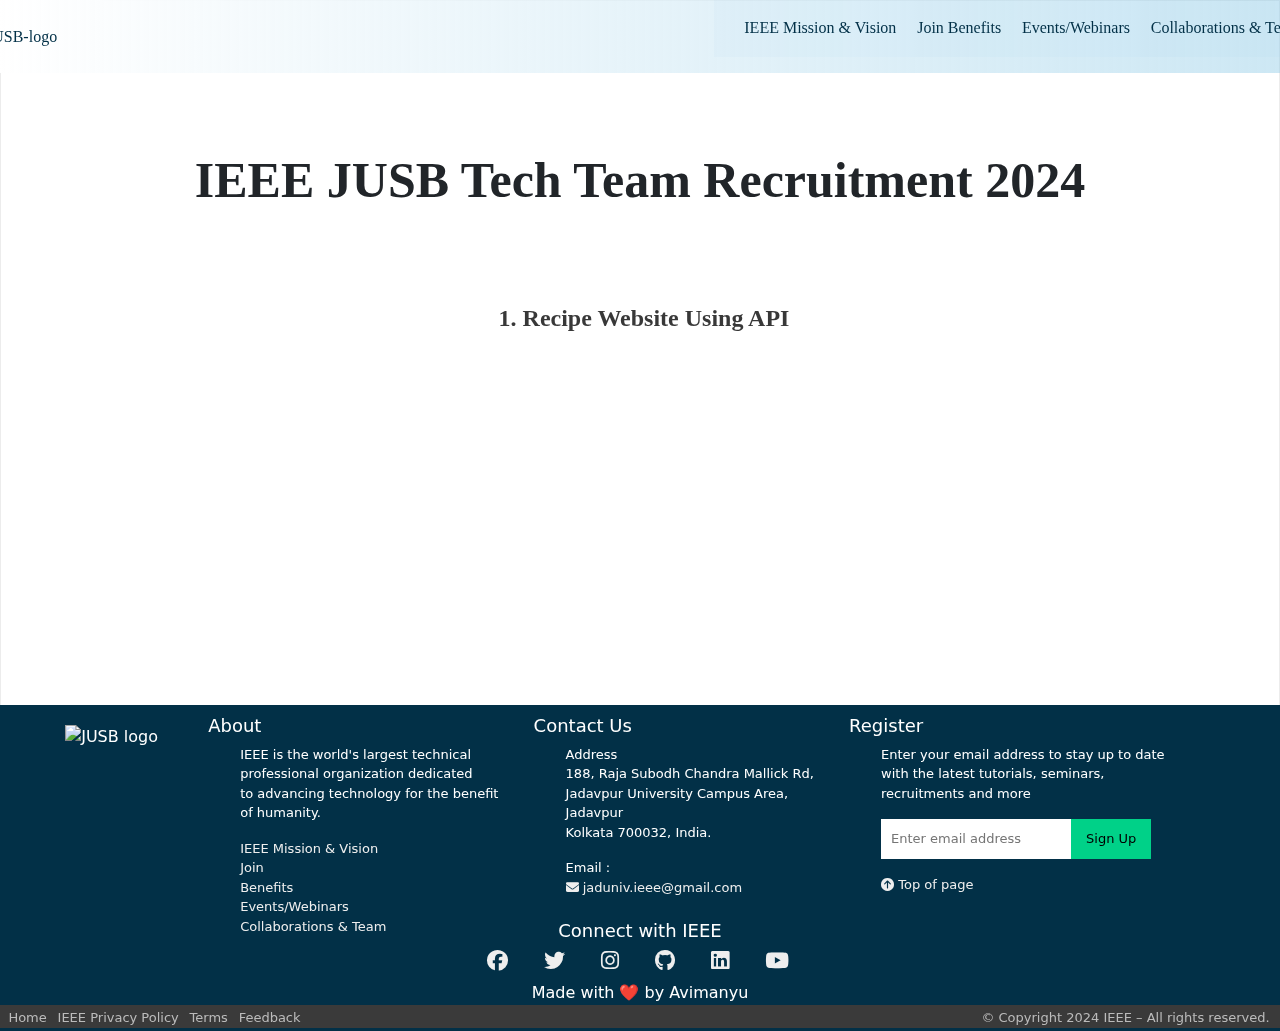
==== index.html @ 87876b05 "changed the name of web.html to index.html" ====
<!DOCTYPE html>
<html>
    <head>
        <title>Web page</title>
        <meta charset="UTF-8">
        <meta name="viewport" content="width=device-width, initial-scale=1.0">
        <link rel="stylesheet" href="main_style.css">
        <link rel="stylesheet" href="https://cdnjs.cloudflare.com/ajax/libs/font-awesome/6.2.0/css/all.min.css">
        <link href="https://cdn.jsdelivr.net/npm/bootstrap@5.3.3/dist/css/bootstrap.min.css" class="max-h-10 brightness-0 invert grayscale" rel="stylesheet" integrity="sha384-QWTKZyjpPEjISv5WaRU9OFeRpok6YctnYmDr5pNlyT2bRjXh0JMhjY6hW+ALEwIH" crossorigin="anonymous">
        
    </head>
    <body>
        <div>
        <header class="page-header">
            <div class="container">
                <nav>
                    <div class="logo-container">
                      <a href="web.html">
                        <img width="178" height="30" src="https://www.ieee-jaduniv.in/assets/jusb_logo-j-rwjKVa.webp" class="logo" alt="JUSB-logo">
                      </a>
                    </div>
                    <ul class="heading-links">
                      <li><a href="">IEEE Mission & Vision</a></li>
                      <li><a href="">Join Benefits</a></li>
                      <li><a href="">Events/Webinars</a></li>
                      <li><a href="">Collaborations & Team</a></li>
                    </ul>
                </nav>
                  
            </div>
        </header></div>

        <section class="body">
            <div class="container container-max">
              <div class="text">
                <h2 class="heading">IEEE JUSB Tech Team Recruitment 2024</h2>
                <ol class="projects">
                <a href="recipe_page.html" rel="stylesheet"><li>Recipe Website Using API</li></a>                
            </div>
          </section>
        
          <section class="background">
            <img src="https://www.ieee-jaduniv.in/assets/12339248_945275338898078_4922629178692393455_o-5HziPx-4.jpg" height="device-height" width="device-width">
          </section>
        <div class="container-foot"></div>
        <footer>
            
            <section class="ft-main">
                <div class="ft-main item">
                    <img src="https://www.ieee-jaduniv.in/assets/jusb_logo-j-rwjKVa.webp" class="image" alt="JUSB logo">
                </div>
                <div class="ft-main-item">
                    
                    <h5 class="ft-title">About</h5>
                    <ul>
                        <p>IEEE is the world's largest technical 
                        <br>professional organization dedicated 
                        <br>to advancing technology for the benefit
                        <br>of humanity.</p>
                        <li><a href="#">IEEE Mission & Vision</a></li>
                        <li><a href="#">Join</a></li>
                        <li><a href="#">Benefits</a></li>
                        <li><a href="#">Events/Webinars</a></li>
                        <li><a href="#">Collaborations & Team</a></li>
                    </ul>
                </div>
            
                <div class="ft-main-item">
                    <h5 class="ft-title ">Contact Us</h5>
                    <ul>
                        <p>Address
                            <br>
                            188, Raja Subodh Chandra Mallick Rd,
                            <br>
                            Jadavpur University Campus Area,
                            <br>
                            Jadavpur
                            <br>
                            Kolkata 700032, India.</p>
                            <li>Email :</li>
                        <li><a href="#"><i class="fas fa-envelope"></i>  jaduniv.ieee@gmail.com</a></li>
                    </ul>
                </div>
            
                <div class="ft-main-item">
                <h5 class="ft-title">Register</h5>
                    <ul>
                    <p>Enter your email address to stay up to date
                        <br>
                        with the latest tutorials, seminars,
                        <br>
                        recruitments and more</p>
                    <form>
                        <input type="email" name="email" placeholder="Enter email address">
                        <button type="submit">Sign Up</button>
                    </form></ul>
                    <ul>
                        <a rel="stylesheet" href="#top"><i class="fas fa-circle-arrow-up"></i> Top of page</a></ul>
                </div>
                <section class="ft-main">
                    
                </section>
                <div class="ending"><div class="social">
                    
                    <h5 class="ft-title ">Connect with IEEE</h5>
                    <ul class="social-list">
                        <li><a href="#"><i class="fab fa-facebook"></i></a></li>
                        <li><a href="#"><i class="fab fa-twitter"></i></a></li>
                        <li><a href="#"><i class="fab fa-instagram"></i></a></li>
                        <li><a href="#"><i class="fab fa-github"></i></a></li>
                        <li><a href="#"><i class="fab fa-linkedin"></i></a></li>
                        <li><a href="#"><i class="fab fa-youtube"></i></a></li>
                    </ul>
                </div>

                <div class="ft-bottom">
                    <p class="end">Made with ❤️ by Avimanyu</p>
                </div>
              </div>
                
        </footer>
          <section class="ft-copyright">
            <ul class="ft-legal-list">
                <li class="home"><a href="#">Home</a></li>
                <li><a href="#">IEEE Privacy Policy</a></li>
                <li><a href="#">Terms</a></li>
                <li><a href="#">Feedback</a></li>
                <li class="copyright">© Copyright <span id="copyrightyear">2024</span> IEEE – All rights reserved.</li>
            </ul>
          </section>
    </body>
</html>
---- main_style.css ----
a {
    color: inherit;
    text-decoration: none;
}
ul {
    color: inherit;
    text-decoration: none;
}

header {
    background-image: linear-gradient(to right, white, #8ecae671);
  }
.page-header {
    position: absolute;
    top: 0;
    right: 0;
    left: 0;
    z-index: 1;
  }
  .logo{
    margin-left: -7rem;
  }
  .page-header nav {
    display: flex;
    align-items: center;
    justify-content: space-between;
    margin-right: -8.3rem;
  }

.page-header li{
    white-space: nowrap;   
    margin: 0.125rem 0.625rem;
    padding: 0.025rem;
}


.page-header a{
    text-decoration: none;
    color: #023047;
    font-family:Cambria, Cochin, Georgia, Times, 'Times New Roman', serif;
}
.heading-links a:nth-last-child(5) {
    flex: 1;
}
.heading-links a {
    position: relative;
    
  }
  
  .heading-links li a::after {
    content: "";
    display: block;
    width: 0;
    height: 1.3px;
    background-color:#023047;
    position: absolute;
    bottom: 0;
    left: 50%;
    transform: translateX(-50%);
    opacity: 0;
    transition: width 0.3s ease-out, opacity 0.3s ease-out;
  }
  
  .heading-links li a:hover::after {
    width: 100%;
    opacity: 1;
  }

.page-header .heading-links {

    display: flex;
    flex-wrap: wrap;
    align-items: center;
    font-size: 16px;
    font-weight: 500;
    padding: 14px 20px;
    color: white;
    background: #5ebadc0a;
  }
  .page-header .heading-links li {
    text-align: right; 
  }
  


  /*<-------------body ---------->  */

  .background {
    background-image: url("https://www.ieee-jaduniv.in/assets/12339248_945275338898078_4922629178692393455_o-5HziPx-4.jpg");
    background-repeat: no-repeat;
    background-position: center;
    background-size: cover; 
    position: fixed;
    top: 0;  
    left: 0; 
    z-index: -1;
    opacity: 0.3;
  }
  
  .background img {
    width: 100vw;
    height: 100vh;
    object-fit:contain;
  }


.relative {
    margin: 100px 0 20px;
}
  .heading{
    text-align: center;
    font-family:Cambria, Cochin, Georgia, Times, 'Times New Roman', serif;
    font-weight:600;
    font-size: 50px;
    font-style: normal;
    line-height: 200px;
    margin-top: 80px;
}
ol a{
    display: flex;
    justify-content: center;
    align-items: center;
    font-family:Cambria, Cochin, Georgia, Times, 'Times New Roman', serif;
    font-size: 24px;
    line-height: 60px;
    font-weight: 600;
}
ol a{
    text-decoration: none;
    color: rgba(0, 0, 0, 0.779);
}
/* ol a:hover{
    color: #00b7ff;
} */
.projects li {
    position: relative;
    
  }
  
  .projects a li::after {
    content: "";
    display: block;
    width: 0;
    height: 1.3px;
    background-color:#219EBC;
    position: absolute;
    bottom: 0;
    left: 50%;
    transform: translateX(-50%);
    opacity: 0;
    transition: width 0.3s ease-out, opacity 0.3s ease-out;
  }
  
  .projects a li:hover::after {
    width: 100%;
    opacity: 1;
  }
/* <---------------footer-----------------> */


ul {
    list-style-type:none;
    padding-left: 0;    
    font-size: 13px;   
}

footer{
    color: #fff;
    height: fit-content; 
}

footer a {
    text-decoration: none;
    color: #eee;
}


footer a:hover {
    color: rgb(214, 0, 175);
}
.ft-title {
    color: #fff;
    font-size: 18px;
}
.container-foot {
    min-height: calc(39vh - 10px);
  }
.container-foot {
    flex: 1;
}
.ft-copyright {
    margin-bottom: -20px;
}

.image{
    color: white;
}
.ft-main{
    background-color: #023047;
    padding: 10px 15px; 
    display: flex;
    flex-wrap: wrap; 
    margin-bottom: -1.6rem;   
}
.fab{
    font-size: 21px;
}
.fas{
    font-size: 13px;
}

@media only screen and (min-width : 29.8125rem){
    .ft-main{
        justify-content: space-evenly;
        
    }
}
.image {
    height: 30px;
}
.end{
    text-align: center;
    text-decoration:solid;
}
form {
    display: flex;
    flex-wrap: wrap;
  }
input[type="email"]{
        border: 0;
        padding: 0.625rem;
    }
button[type="submit"]{
        border: 0;
        padding: 0.625rem 0.9375rem;
        background-color: #00d188;
      }
button:hover{
    background-color: #FFB703;
}
.social{
    text-align: center;
    margin-top: -2rem;
  }
  .social-list{
    display: flex;
    justify-content: center;
  }
  .social-list li{
    text-align: center;
    margin-right: 36px;
  }
  .ft-bottom{
    margin-top: -0.51rem;
    text-align: center;
  }
.ending {
    display: grid;
}
.ft-copyright {
    margin-bottom: -28px;
    font-size: 13px;
    background-color: #3a3a3a;
    z-index: 1;
  }
.ft-legal-list{
    width: 100%;
    display: flex;
    flex-wrap: wrap;
}
.ft-legal-list li{
    white-space: nowrap;      
    margin-top: 0.125rem;
    margin-right:  0.625rem;
    padding: 0.025rem;
}
.ft-legal-list .home{
    margin-left: -1.5rem;
}
.ft-legal-list a {
    text-decoration: none;
    color: #bbb;
}
.ft-legal-list a:hover{
    color: #eee;
}
.ft-legal-list li:nth-last-child(2) {
    flex: 1;
}
.copyright{
    color: #bbb;
}
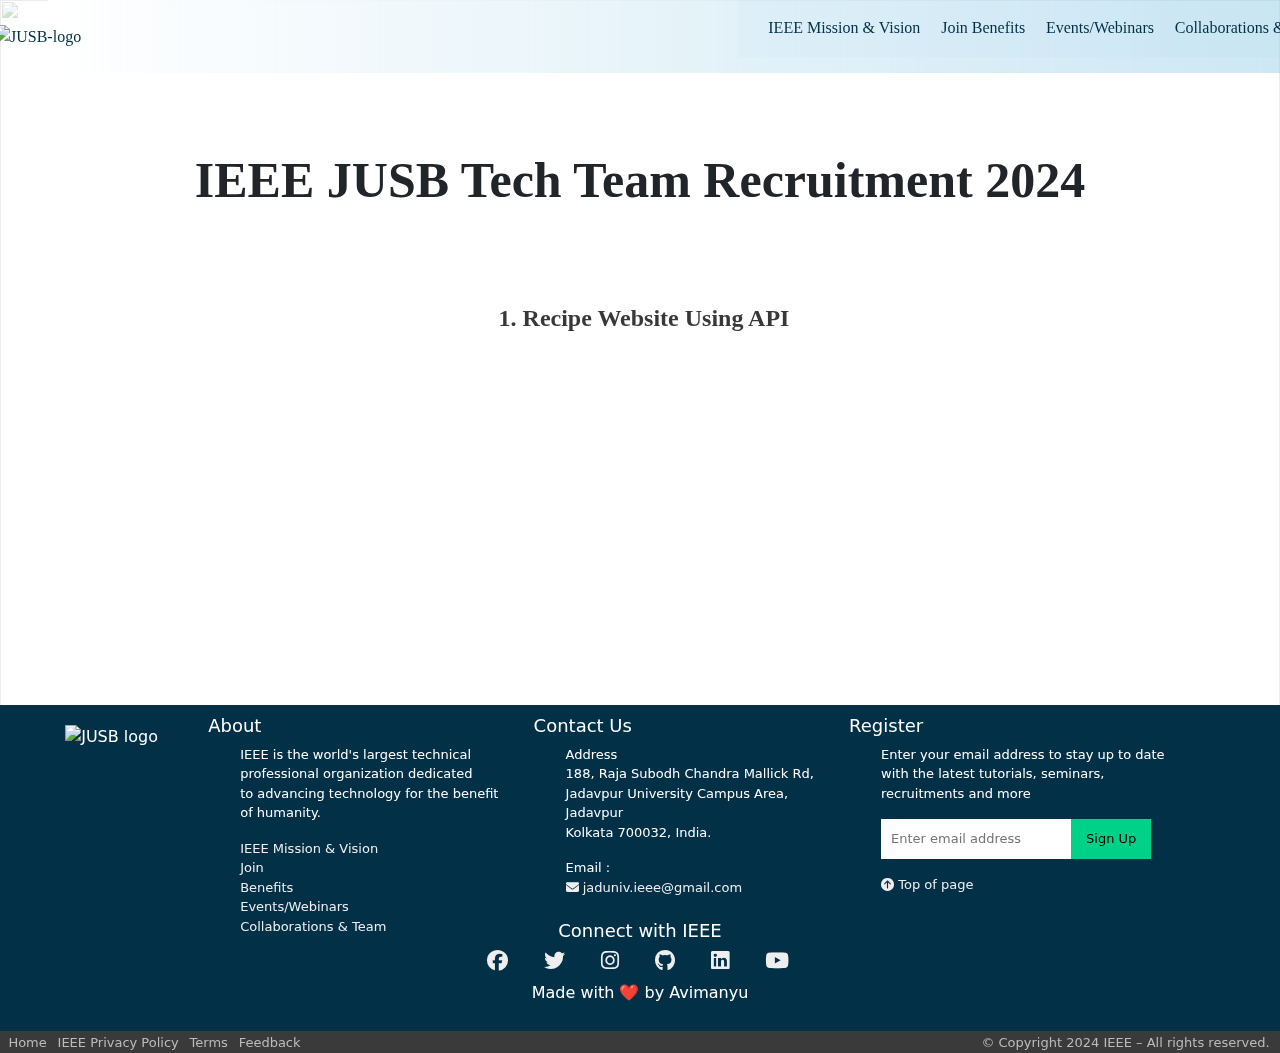
==== commit d6e0adb5: "Update index.html" ====
--- a/index.html
+++ b/index.html
@@ -15,7 +15,7 @@
             <div class="container">
                 <nav>
                     <div class="logo-container">
-                      <a href="web.html">
+                      <a href="index.html">
                         <img width="178" height="30" src="https://www.ieee-jaduniv.in/assets/jusb_logo-j-rwjKVa.webp" class="logo" alt="JUSB-logo">
                       </a>
                     </div>
@@ -129,4 +129,4 @@
             </ul>
           </section>
     </body>
-</html>+</html>
--- a/main_style.css
+++ b/main_style.css
@@ -9,6 +9,7 @@
 
 header {
     background-image: linear-gradient(to right, white, #8ecae671);
+    margin-left : 3rem;
   }
 .page-header {
     position: absolute;
@@ -200,7 +201,6 @@
     padding: 10px 15px; 
     display: flex;
     flex-wrap: wrap; 
-    margin-bottom: -1.6rem;   
 }
 .fab{
     font-size: 21px;
@@ -258,6 +258,7 @@
     display: grid;
 }
 .ft-copyright {
+    height: fit-content; 
     margin-bottom: -28px;
     font-size: 13px;
     background-color: #3a3a3a;
@@ -289,4 +290,4 @@
 }
 .copyright{
     color: #bbb;
-}+}
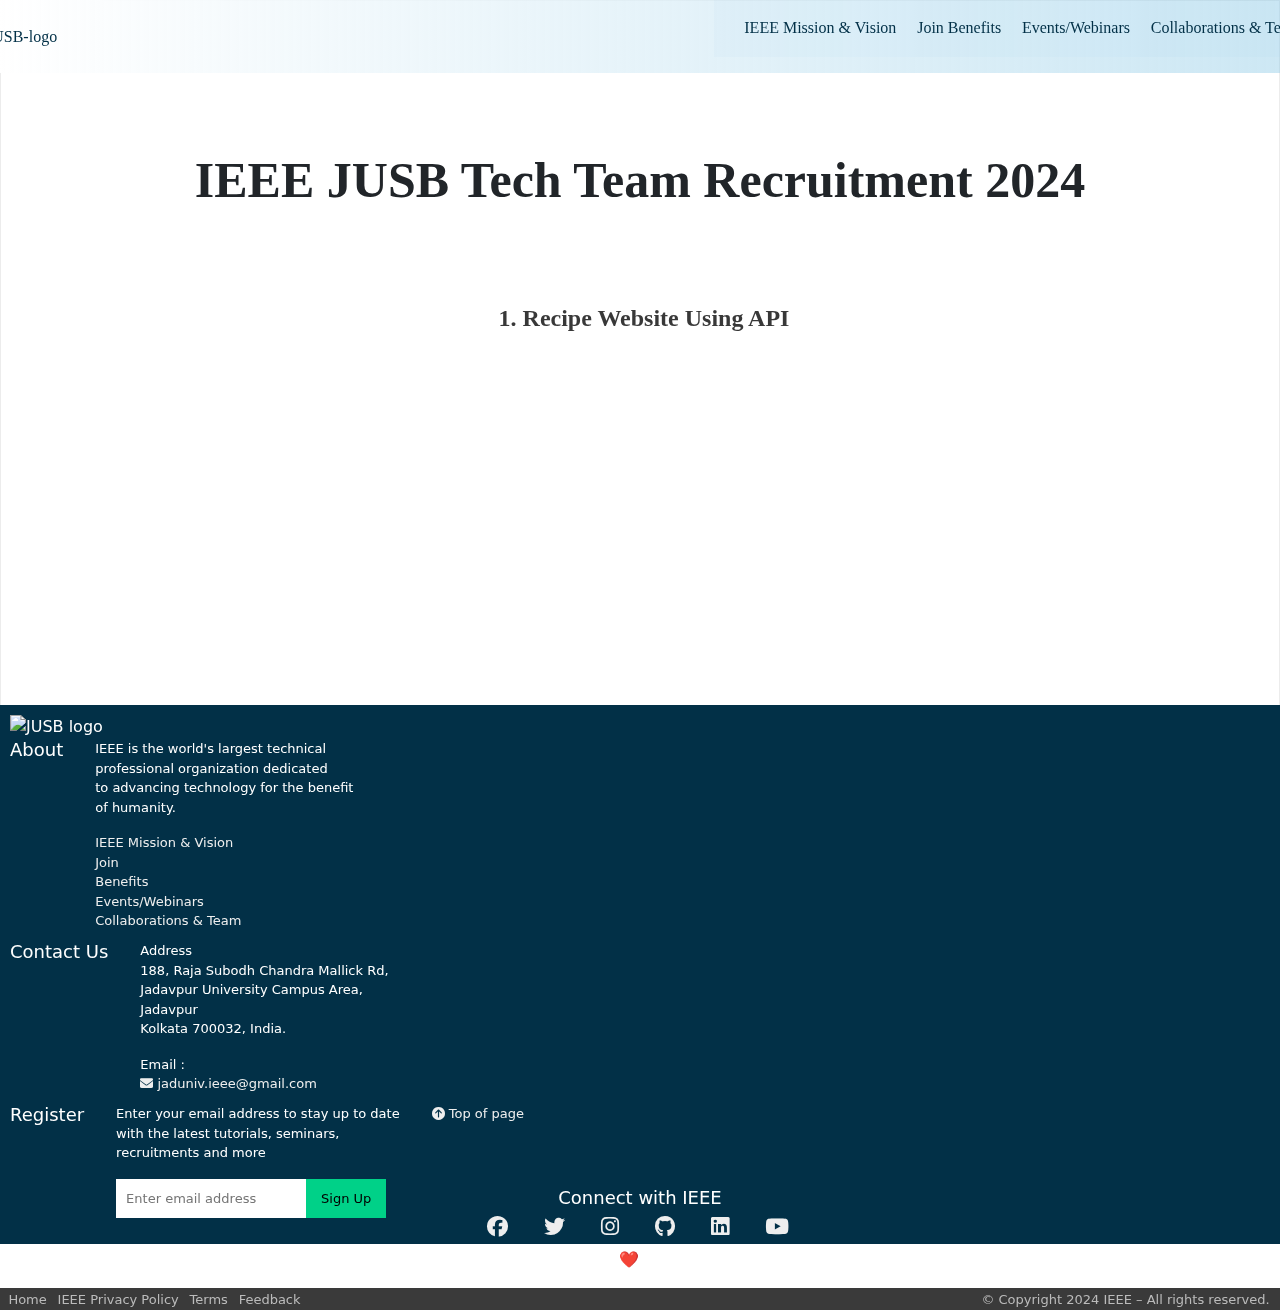
==== commit f6010abb: "Update index.html" ====
--- a/index.html
+++ b/index.html
@@ -46,7 +46,7 @@
         <footer>
             
             <section class="ft-main">
-                <div class="ft-main item">
+                <div class="ft-main-item">
                     <img src="https://www.ieee-jaduniv.in/assets/jusb_logo-j-rwjKVa.webp" class="image" alt="JUSB logo">
                 </div>
                 <div class="ft-main-item">
--- a/main_style.css
+++ b/main_style.css
@@ -9,7 +9,6 @@
 
 header {
     background-image: linear-gradient(to right, white, #8ecae671);
-    margin-left : 3rem;
   }
 .page-header {
     position: absolute;
@@ -196,11 +195,12 @@
 .image{
     color: white;
 }
-.ft-main{
+.ft-main-item {
     background-color: #023047;
-    padding: 10px 15px; 
+    padding: 10px 10px; 
     display: flex;
     flex-wrap: wrap; 
+    margin-bottom: -1.6rem;   
 }
 .fab{
     font-size: 21px;
@@ -217,6 +217,7 @@
 }
 .image {
     height: 30px;
+    width: 190px;
 }
 .end{
     text-align: center;
@@ -258,6 +259,7 @@
     display: grid;
 }
 .ft-copyright {
+    
     height: fit-content; 
     margin-bottom: -28px;
     font-size: 13px;
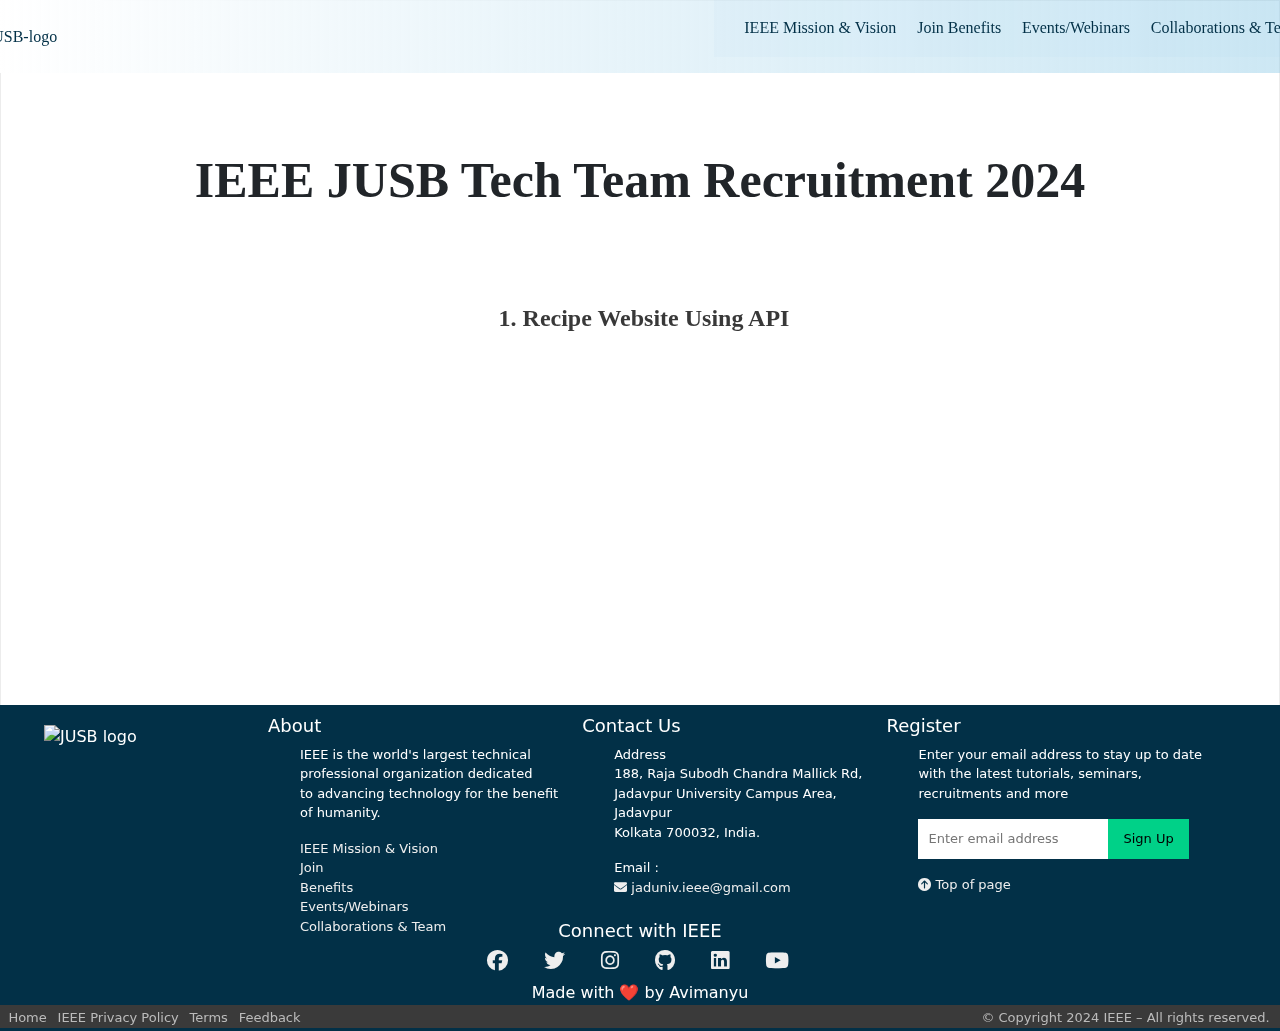
==== commit 56c10c05: "Add files via upload" ====
--- a/index.html
+++ b/index.html
@@ -15,7 +15,7 @@
             <div class="container">
                 <nav>
                     <div class="logo-container">
-                      <a href="index.html">
+                      <a href="web.html">
                         <img width="178" height="30" src="https://www.ieee-jaduniv.in/assets/jusb_logo-j-rwjKVa.webp" class="logo" alt="JUSB-logo">
                       </a>
                     </div>
@@ -46,7 +46,7 @@
         <footer>
             
             <section class="ft-main">
-                <div class="ft-main-item">
+                <div class="ft-main item">
                     <img src="https://www.ieee-jaduniv.in/assets/jusb_logo-j-rwjKVa.webp" class="image" alt="JUSB logo">
                 </div>
                 <div class="ft-main-item">
@@ -129,4 +129,4 @@
             </ul>
           </section>
     </body>
-</html>
+</html>--- a/main_style.css
+++ b/main_style.css
@@ -195,7 +195,7 @@
 .image{
     color: white;
 }
-.ft-main-item {
+.ft-main{
     background-color: #023047;
     padding: 10px 10px; 
     display: flex;
@@ -292,4 +292,4 @@
 }
 .copyright{
     color: #bbb;
-}
+}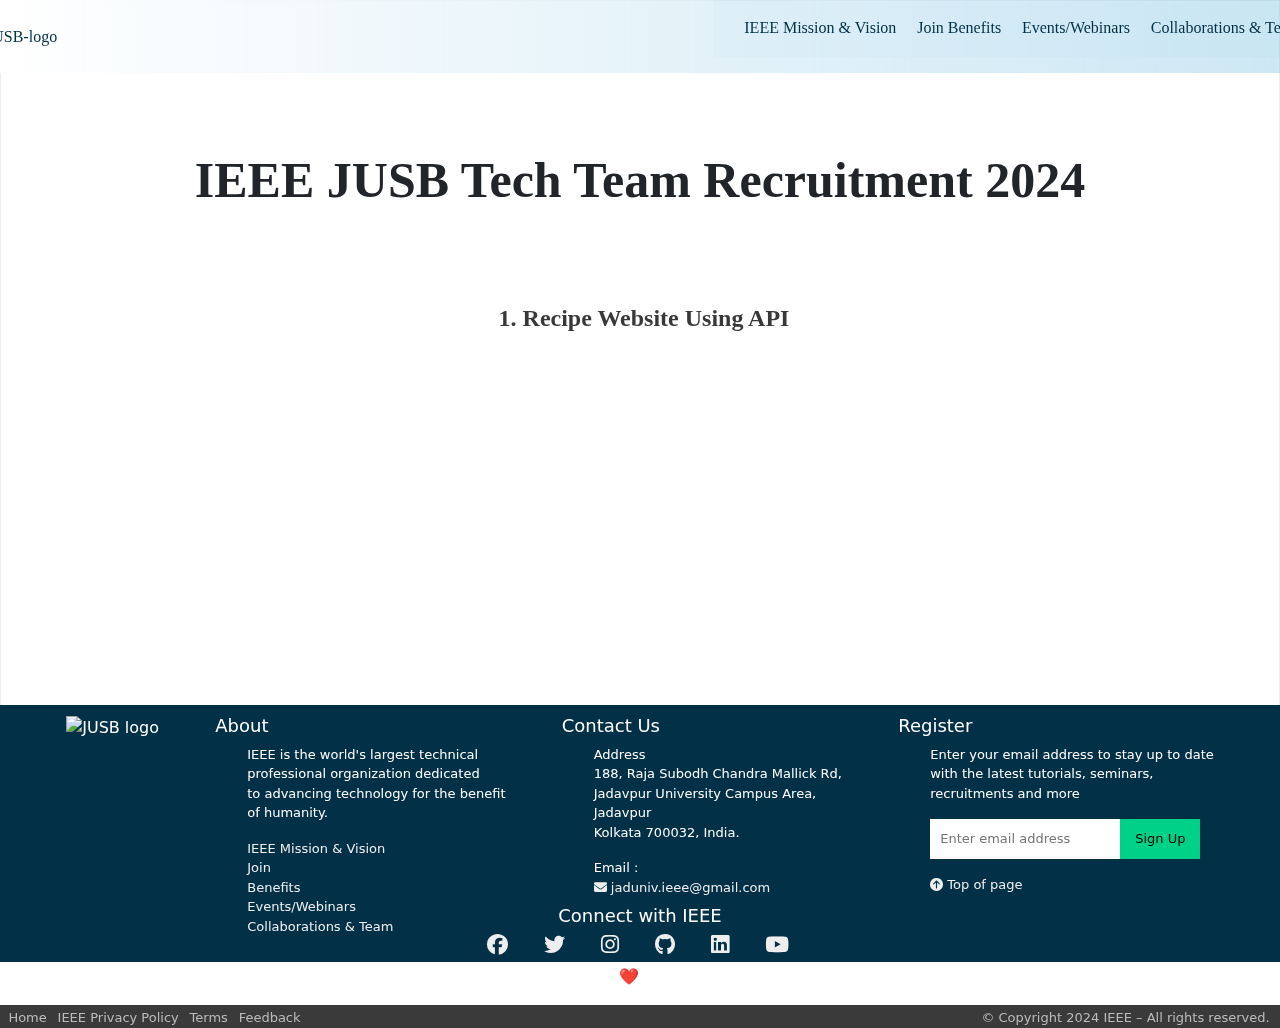
==== commit f3899914: "Update index.html" ====
--- a/index.html
+++ b/index.html
@@ -15,7 +15,7 @@
             <div class="container">
                 <nav>
                     <div class="logo-container">
-                      <a href="web.html">
+                      <a href="index.html">
                         <img width="178" height="30" src="https://www.ieee-jaduniv.in/assets/jusb_logo-j-rwjKVa.webp" class="logo" alt="JUSB-logo">
                       </a>
                     </div>
@@ -46,7 +46,7 @@
         <footer>
             
             <section class="ft-main">
-                <div class="ft-main item">
+                <div class="ft-main-item">
                     <img src="https://www.ieee-jaduniv.in/assets/jusb_logo-j-rwjKVa.webp" class="image" alt="JUSB logo">
                 </div>
                 <div class="ft-main-item">
@@ -97,7 +97,6 @@
                     <ul>
                         <a rel="stylesheet" href="#top"><i class="fas fa-circle-arrow-up"></i> Top of page</a></ul>
                 </div>
-                <section class="ft-main">
                     
                 </section>
                 <div class="ending"><div class="social">
@@ -129,4 +128,4 @@
             </ul>
           </section>
     </body>
-</html>+</html>
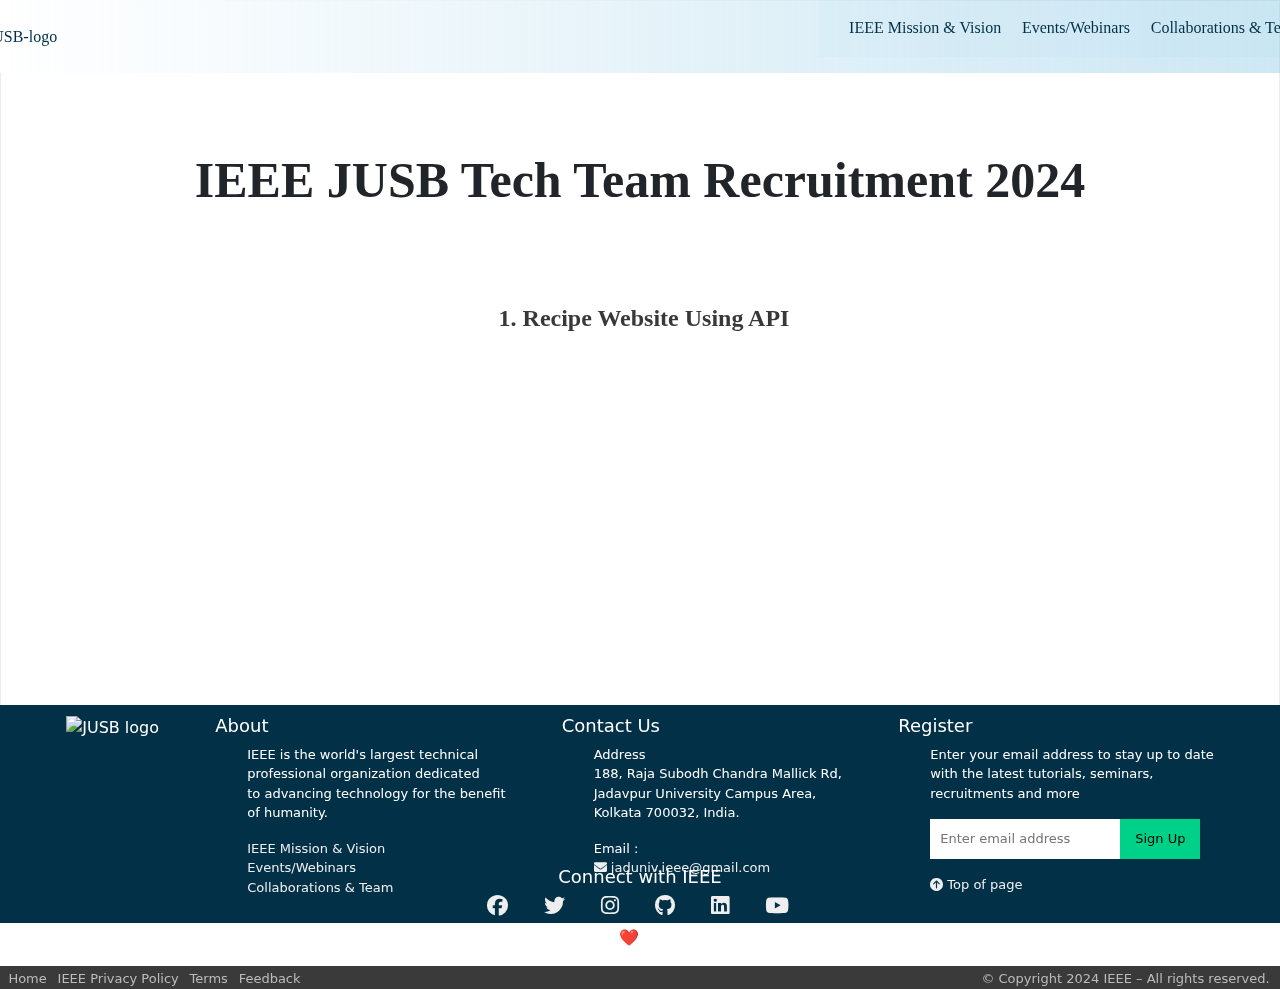
==== commit ff88b9f3: "Update index.html" ====
--- a/index.html
+++ b/index.html
@@ -21,7 +21,6 @@
                     </div>
                     <ul class="heading-links">
                       <li><a href="">IEEE Mission & Vision</a></li>
-                      <li><a href="">Join Benefits</a></li>
                       <li><a href="">Events/Webinars</a></li>
                       <li><a href="">Collaborations & Team</a></li>
                     </ul>
@@ -58,8 +57,6 @@
                         <br>to advancing technology for the benefit
                         <br>of humanity.</p>
                         <li><a href="#">IEEE Mission & Vision</a></li>
-                        <li><a href="#">Join</a></li>
-                        <li><a href="#">Benefits</a></li>
                         <li><a href="#">Events/Webinars</a></li>
                         <li><a href="#">Collaborations & Team</a></li>
                     </ul>
@@ -73,8 +70,6 @@
                             188, Raja Subodh Chandra Mallick Rd,
                             <br>
                             Jadavpur University Campus Area,
-                            <br>
-                            Jadavpur
                             <br>
                             Kolkata 700032, India.</p>
                             <li>Email :</li>
@@ -111,7 +106,6 @@
                         <li><a href="#"><i class="fab fa-youtube"></i></a></li>
                     </ul>
                 </div>
-
                 <div class="ft-bottom">
                     <p class="end">Made with ❤️ by Avimanyu</p>
                 </div>
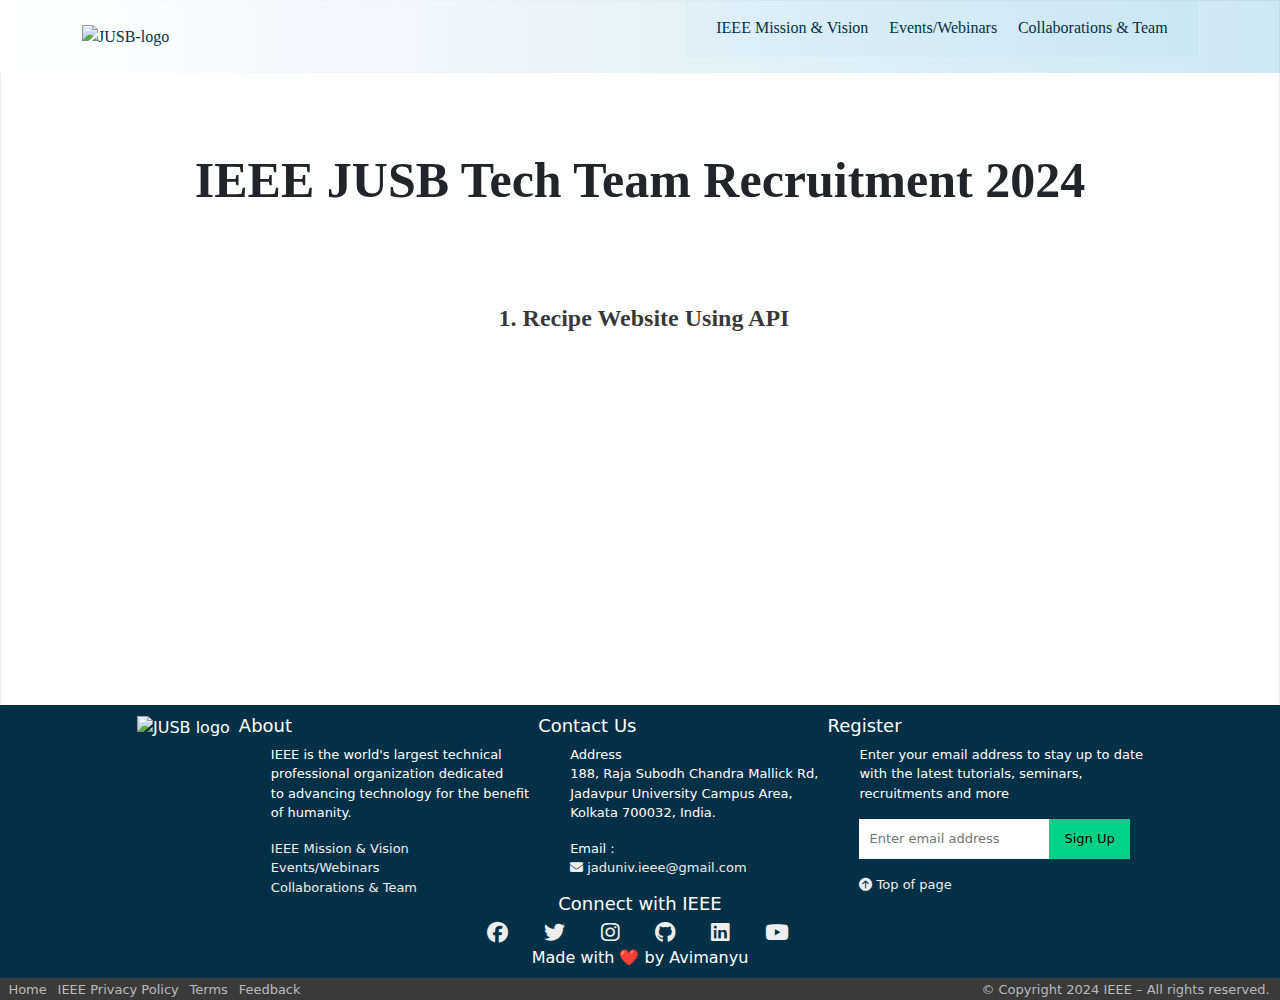
==== commit 10f3c43b: "Update index.html" ====
--- a/index.html
+++ b/index.html
@@ -39,7 +39,7 @@
           </section>
         
           <section class="background">
-            <img src="https://www.ieee-jaduniv.in/assets/12339248_945275338898078_4922629178692393455_o-5HziPx-4.jpg" height="device-height" width="device-width">
+            <img>
           </section>
         <div class="container-foot"></div>
         <footer>
--- a/main_style.css
+++ b/main_style.css
@@ -18,13 +18,13 @@
     z-index: 1;
   }
   .logo{
-    margin-left: -7rem;
+    margin-left: 0rem;
   }
   .page-header nav {
     display: flex;
     align-items: center;
     justify-content: space-between;
-    margin-right: -8.3rem;
+    margin-right: 0rem;
   }
 
 .page-header li{
@@ -88,9 +88,9 @@
   .background {
     background-image: url("https://www.ieee-jaduniv.in/assets/12339248_945275338898078_4922629178692393455_o-5HziPx-4.jpg");
     background-repeat: no-repeat;
-    background-position: center;
-    background-size: cover; 
-    position: fixed;
+    background-position:center;
+    background-size: 1200px; 
+    position:absolute;
     top: 0;  
     left: 0; 
     z-index: -1;
@@ -129,9 +129,7 @@
     text-decoration: none;
     color: rgba(0, 0, 0, 0.779);
 }
-/* ol a:hover{
-    color: #00b7ff;
-} */
+
 .projects li {
     position: relative;
     
@@ -166,7 +164,9 @@
 
 footer{
     color: #fff;
-    height: fit-content; 
+    height: fit-content;
+    background-color: #023047;
+    margin-bottom: -2.5rem; 
 }
 
 footer a {
@@ -196,8 +196,7 @@
     color: white;
 }
 .ft-main{
-    background-color: #023047;
-    padding: 10px 10px; 
+    padding: 10px 8rem; 
     display: flex;
     flex-wrap: wrap; 
     margin-bottom: -1.6rem;   
@@ -241,7 +240,7 @@
 }
 .social{
     text-align: center;
-    margin-top: -2rem;
+    margin-top: -0.3rem;
   }
   .social-list{
     display: flex;
@@ -252,7 +251,7 @@
     margin-right: 36px;
   }
   .ft-bottom{
-    margin-top: -0.51rem;
+    margin-top: -1rem;
     text-align: center;
   }
 .ending {
@@ -261,7 +260,7 @@
 .ft-copyright {
     
     height: fit-content; 
-    margin-bottom: -28px;
+    margin-top: 2rem;
     font-size: 13px;
     background-color: #3a3a3a;
     z-index: 1;
@@ -292,4 +291,4 @@
 }
 .copyright{
     color: #bbb;
-}+}
